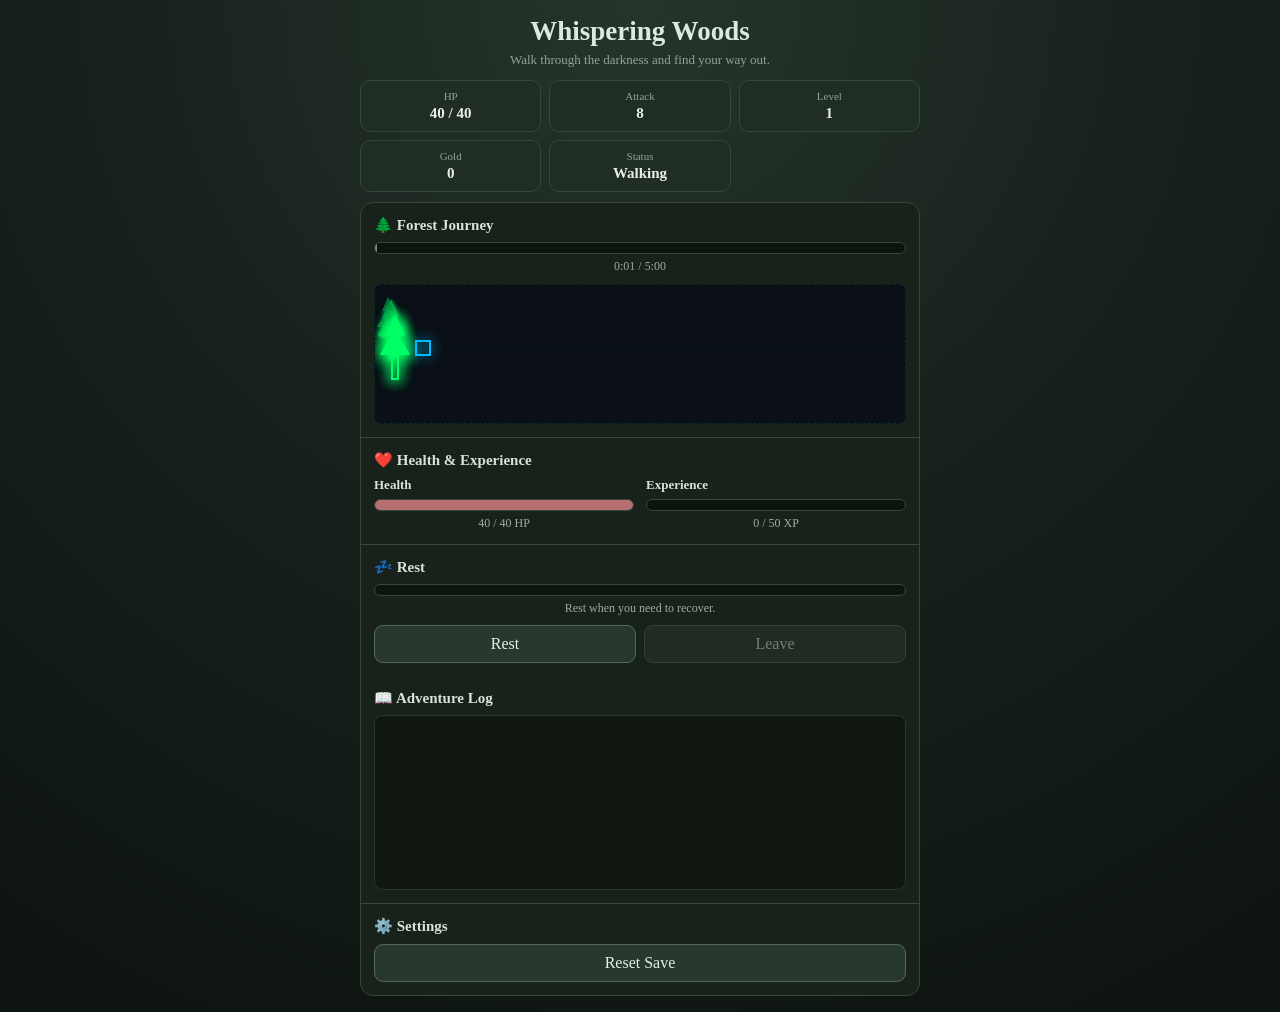
==== index.html @ 05407061 "Add files via upload" ====
<!DOCTYPE html>
<html lang="en">

<head>
<meta charset="UTF-8">
<meta name="viewport" content="width=device-width, initial-scale=1.0">
<title>Whispering Woods</title>
<link rel="stylesheet" href="style.css">
</head>

<body>

<div class="game">

<header>
<h1>Whispering Woods</h1>
<p class="subtitle">Walk through the darkness and find your way out.</p>
</header>

<div class="stats">
<div class="stat"><div class="stat-label">HP</div><div class="stat-value" id="hpText">40 / 40</div></div>
<div class="stat"><div class="stat-label">Attack</div><div class="stat-value" id="attackText">8</div></div>
<div class="stat"><div class="stat-label">Level</div><div class="stat-value" id="levelText">1</div></div>
<div class="stat"><div class="stat-label">Gold</div><div class="stat-value" id="goldText">0</div></div>
<div class="stat"><div class="stat-label">Status</div><div class="stat-value" id="statusText">Walking</div></div>
</div>

<div class="game-box">

<div id="forestScreen">

<div class="section">
<div class="section-title">🌲 Forest Journey</div>
<div class="bar"><div class="bar-fill" id="forestBar"></div></div>
<div class="bar-text" id="forestText">0:00 / 5:00</div>

<iframe src="animation1.html" class="forest-animation"></iframe>
</div>

<div class="section">
<div class="section-title">❤️ Health & Experience</div>
<div class="health-xp">
<div>
<div class="small-title">Health</div>
<div class="bar"><div class="bar-fill" id="hpBar"></div></div>
<div class="bar-text" id="hpBarText">40 / 40 HP</div>
</div>
<div>
<div class="small-title">Experience</div>
<div class="bar"><div class="bar-fill" id="xpBar"></div></div>
<div class="bar-text" id="xpBarText">0 / 50 XP</div>
</div>
</div>
</div>

<div class="section">
<div class="section-title">💤 Rest</div>
<div class="bar"><div class="bar-fill" id="restBar"></div></div>
<div class="bar-text" id="restText">Rest when you need to recover.</div>
<div class="buttons">
<button id="restButton">Rest</button>
<button id="leaveButton" disabled>Leave</button>
</div>
</div>

</div>

<div id="villageScreen" class="hidden">

<div class="section village-intro">
<div class="section-title">🏚️ The Forgotten Village</div>
<p class="village-description">
The village has been abandoned for years. Gather what you can and slowly bring it back to life.
</p>
</div>

<div class="section">
<div class="section-title">🧺 Resources</div>

<div class="resource-grid">
<div class="resource-card">
<div class="resource-icon">🪵</div>
<div class="resource-name">Wood</div>
<div class="resource-value" id="woodText">0</div>
<button data-gather="wood">Gather</button>
</div>

<div class="resource-card">
<div class="resource-icon">🪨</div>
<div class="resource-name">Stone</div>
<div class="resource-value" id="stoneText">0</div>
<button data-gather="stone">Gather</button>
</div>

<div class="resource-card">
<div class="resource-icon">🥕</div>
<div class="resource-name">Food</div>
<div class="resource-value" id="foodText">0</div>
<button data-gather="food">Gather</button>
</div>
</div>
</div>

<div class="section">
<div class="section-title">🔨 Rebuild the Village</div>

<div class="building-list">

<div class="building-card" id="campfireBuilding">
<div>
<div class="building-name">🔥 Campfire</div>
<div class="building-description">A warm place to gather.</div>
<div class="building-cost">10 wood · 5 stone</div>
</div>
<button id="campfireBuildButton" data-build="campfire">Build</button>
</div>

<div class="building-card" id="shelterBuilding">
<div>
<div class="building-name">🏠 Shelter</div>
<div class="building-description">A safe roof over the village.</div>
<div class="building-cost">20 wood · 10 stone</div>
</div>
<button id="shelterBuildButton" data-build="shelter">Build</button>
</div>

<div class="building-card" id="workshopBuilding">
<div>
<div class="building-name">🛠️ Workshop</div>
<div class="building-description">A place for future village projects.</div>
<div class="building-cost">35 wood · 25 stone</div>
</div>
<button id="workshopBuildButton" data-build="workshop">Build</button>
</div>

</div>
</div>

</div>

<div class="section">
<div class="section-title">📖 Adventure Log</div>
<div class="log" id="log"></div>
</div>

<div class="section">
<div class="section-title">⚙️ Settings</div>
<div class="buttons">
<button id="resetButton">Reset Save</button>
</div>
</div>

</div>
</div>

<div id="arrivalScene" class="arrival-scene hidden">
<div class="arrival-box">
<div class="arrival-label">THE FOREST ENDS</div>
<div class="arrival-text" id="arrivalText">
You finally find your way out of the Whispering Woods...
</div>
<button id="arrivalContinue" data-step="1">Continue</button>
</div>
</div>

</div>

<script src="player.js"></script>
<script src="battle.js"></script>
<script src="paths.js"></script>
<script src="village.js"></script>
<script src="save.js"></script>
<script src="game.js"></script>

<script>
if ("serviceWorker" in navigator) {
    window.addEventListener("load", () => {
        navigator.serviceWorker.register("./sw.js").catch(error => {
            console.log("Offline support could not be registered.", error);
        });
    });
}
</script>

</body>
</html>
---- style.css ----
* {
    box-sizing: border-box;
}


body {

    margin: 0;

    min-height: 100vh;

    padding: 16px;

    background:
    radial-gradient(
        circle at top,
        #26352c 0%,
        #18231d 40%,
        #0d130f 100%
    );

    color: #e8eee9;

    font-family:
    Georgia,
    "Times New Roman",
    serif;

}



.game {

    width: min(560px, 100%);

    margin: 0 auto;

}



header {

    text-align: center;

    margin-bottom: 12px;

}



h1 {

    margin: 0;

    color: #dce9df;

    font-size: 27px;

}



.subtitle {

    margin: 5px 0 0;

    color: #8fa594;

    font-size: 13px;

}





/* PLAYER STATS */

.stats {

    display: grid;

    grid-template-columns:
    repeat(3, 1fr);

    gap: 8px;

    margin-bottom: 10px;

}



.stat {

    padding: 9px;

    text-align: center;

    background: #202d24;

    border:
    1px solid #35463a;

    border-radius: 10px;

}



.stat-label {

    color: #8fa594;

    font-size: 11px;

    margin-bottom: 3px;

}



.stat-value {

    font-size: 15px;

    font-weight: bold;

}





/* MAIN BOX */

.game-box {

    overflow: hidden;

    background: #18221b;

    border:
    1px solid #35463a;

    border-radius: 13px;

}



.section {

    padding: 13px;

    border-bottom:
    1px solid #35463a;

}



.section:last-child {

    border-bottom: 0;

}



.section-title {

    margin-bottom: 8px;

    color: #d5e4d8;

    font-size: 15px;

    font-weight: bold;

}



.small-title {

    margin-bottom: 6px;

    color: #d5e4d8;

    font-size: 13px;

    font-weight: bold;

}





/* BARS */

.bar {

    width: 100%;

    height: 12px;

    overflow: hidden;

    background: #0d130f;

    border:
    1px solid #35463a;

    border-radius: 999px;

}



.bar-fill {

    height: 100%;

    width: 0;

    transition:
    width .2s linear;

}



#forestBar {

    background: #75947c;

}



#hpBar {

    background: #b56f72;

}



#xpBar {

    background: #b49a63;

}



#restBar {

    background: #829f87;

}



.bar-text {

    margin-top: 5px;

    color: #9cad9f;

    font-size: 12px;

    text-align: center;

}





/* FOREST ANIMATION */

.forest-animation {

    display: block;

    width: 100%;

    height: 140px;

    margin-top: 10px;

    border: 0;

    border-radius: 9px;

    overflow: hidden;

}





/* HEALTH + XP */

.health-xp {

    display: grid;

    grid-template-columns:
    1fr 1fr;

    gap: 12px;

}





/* BUTTONS */

.buttons {

    display: flex;

    gap: 8px;

    margin-top: 9px;

}



button {

    flex: 1;

    padding:
    9px 10px;

    color: #e5eee7;

    background: #29382d;

    border:
    1px solid #526856;

    border-radius: 9px;

    font: inherit;

    cursor: pointer;

}



button:hover:not(:disabled) {

    background: #35483a;

}



button:disabled {

    opacity: .45;

    cursor: not-allowed;

}





/* LOG */

.log {

    height: 175px;

    overflow-y: auto;

    padding: 8px;

    background: #101710;

    border:
    1px solid #29372d;

    border-radius: 9px;

}



.log-entry {

    padding: 5px 3px;

    color: #aebcaf;

    font-size: 12px;

    border-bottom:
    1px solid rgba(
        255,
        255,
        255,
        .04
    );

}





/* VICTORY */

.victory {

    display: none;

    padding: 12px;

    color: #d8eadb;

    text-align: center;

    background: #26392b;

    border:
    1px solid #4e6b53;

    border-radius: 9px;

}





/* MOBILE */

@media(max-width:500px) {


    body {

        padding: 8px;

    }


    .stats {

        gap: 4px;

    }


    .stat {

        padding: 7px 3px;

    }


    .health-xp {

        grid-template-columns:
        1fr;

        gap: 10px;

    }


    button {

        padding: 8px 6px;

        font-size: 13px;

    }


}


/* VILLAGE HUB */

.hidden {
    display: none !important;
}

.village-intro {
    background:
        linear-gradient(
            135deg,
            #202d24,
            #172019
        );
}

.village-description {
    margin: 0;
    color: #9cad9f;
    font-size: 13px;
    line-height: 1.5;
}

.resource-grid {
    display: grid;
    grid-template-columns: repeat(3, 1fr);
    gap: 8px;
}

.resource-card {
    padding: 10px 7px;
    text-align: center;
    background: #202d24;
    border: 1px solid #35463a;
    border-radius: 10px;
}

.resource-icon {
    font-size: 20px;
}

.resource-name {
    margin-top: 3px;
    color: #aebcaf;
    font-size: 12px;
}

.resource-value {
    margin: 4px 0 7px;
    color: #dce9df;
    font-size: 18px;
    font-weight: bold;
}

.resource-card button {
    width: 100%;
    padding: 6px;
    font-size: 12px;
}

.building-list {
    display: flex;
    flex-direction: column;
    gap: 7px;
}

.building-card {
    display: flex;
    align-items: center;
    justify-content: space-between;
    gap: 10px;
    padding: 10px;
    background: #202d24;
    border: 1px solid #35463a;
    border-radius: 10px;
}

.building-card.built {
    background: #26392b;
    border-color: #4e6b53;
}

.building-name {
    color: #dce9df;
    font-size: 13px;
    font-weight: bold;
}

.building-description {
    margin-top: 2px;
    color: #8fa594;
    font-size: 11px;
}

.building-cost {
    margin-top: 4px;
    color: #9cad9f;
    font-size: 10px;
}

.building-card button {
    flex: 0 0 75px;
    padding: 7px;
    font-size: 12px;
}


/* ARRIVAL WORD CUTSCENE */

.arrival-scene {
    position: fixed;
    inset: 0;
    z-index: 1000;
    display: flex;
    align-items: center;
    justify-content: center;
    padding: 20px;
    background:
        radial-gradient(
            circle at center,
            rgba(38, 53, 44, .97),
            rgba(7, 11, 8, .99)
        );
}

.arrival-box {
    width: min(500px, 100%);
    padding: 28px 22px;
    text-align: center;
    background: #18221b;
    border: 1px solid #526856;
    border-radius: 13px;
    box-shadow: 0 20px 70px rgba(0, 0, 0, .55);
}

.arrival-label {
    margin-bottom: 22px;
    color: #8fa594;
    font-size: 10px;
    letter-spacing: 3px;
}

.arrival-text {
    min-height: 75px;
    display: flex;
    align-items: center;
    justify-content: center;
    color: #dce9df;
    font-size: 18px;
    line-height: 1.6;
}

.arrival-box button {
    margin-top: 22px;
    max-width: 180px;
}


@media(max-width:500px) {

    .resource-grid {
        gap: 5px;
    }

    .resource-card {
        padding: 8px 4px;
    }

    .resource-card button {
        font-size: 11px;
    }

    .building-card {
        padding: 8px;
    }

    .arrival-box {
        padding: 24px 16px;
    }

    .arrival-text {
        font-size: 16px;
    }
}
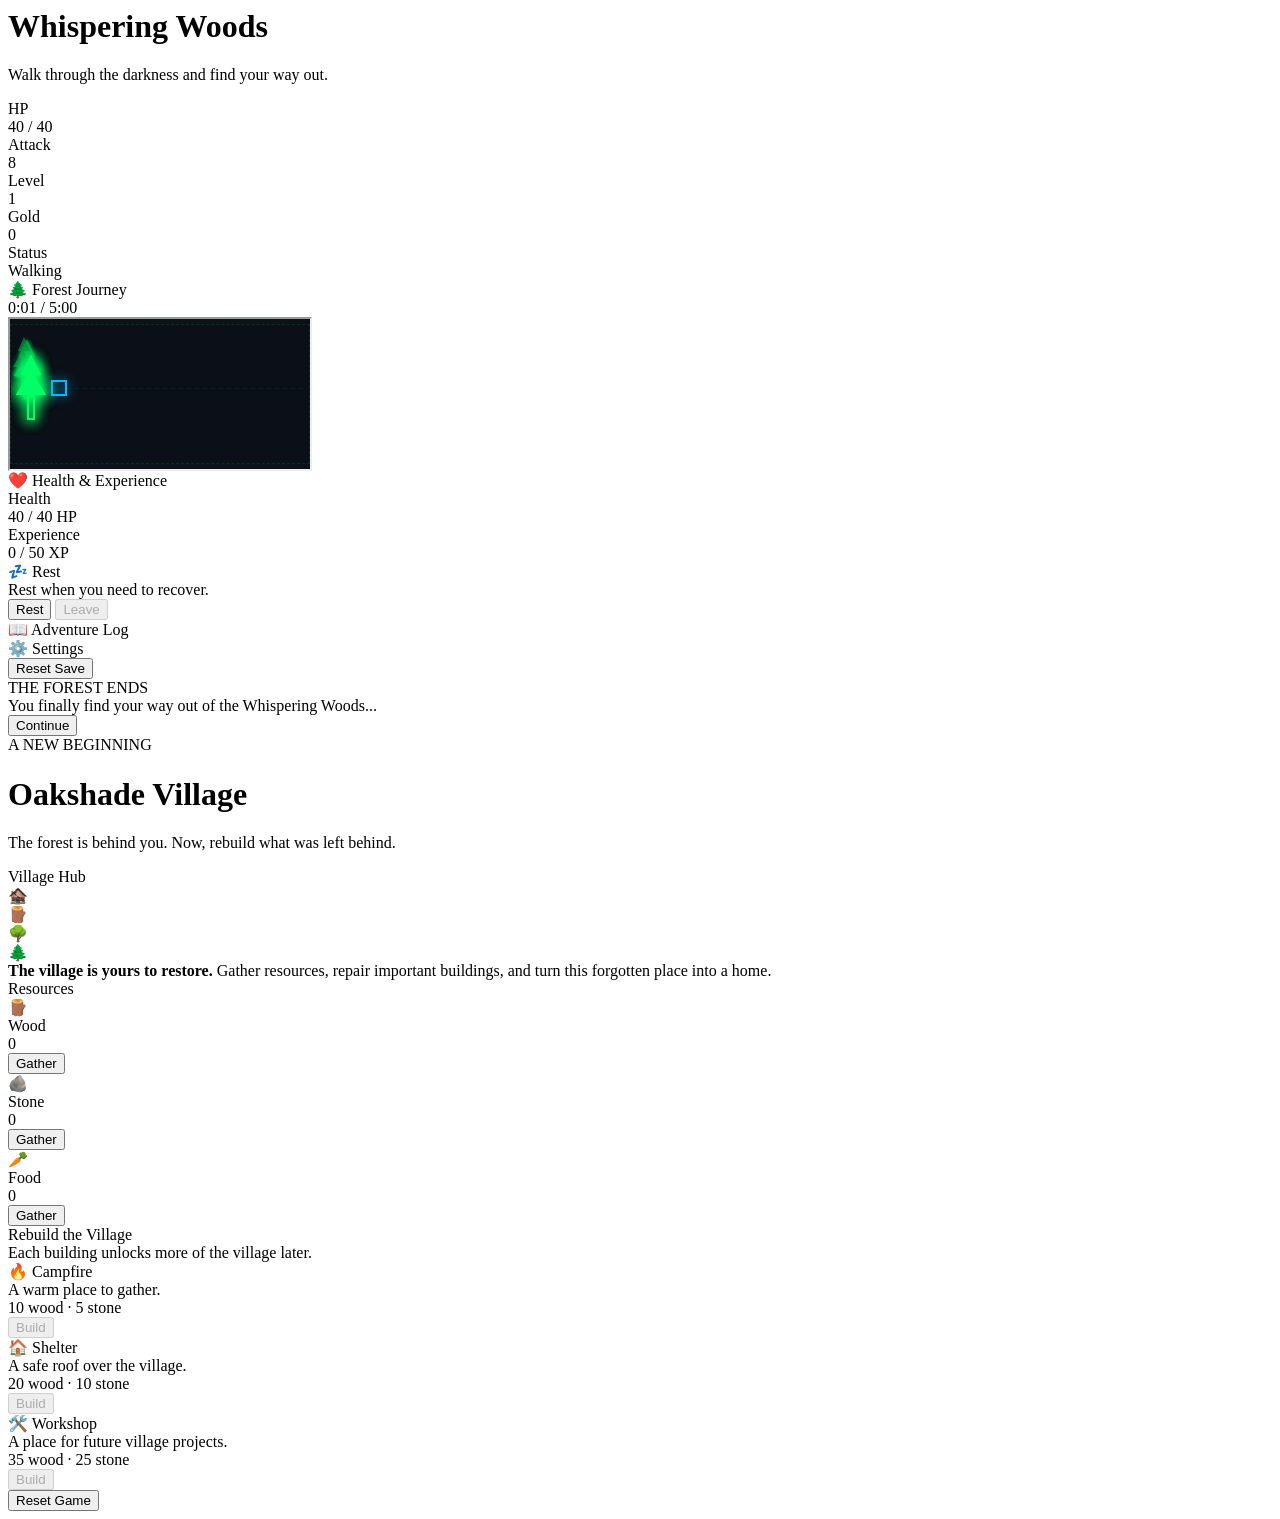
==== commit 172476a7: "Add files via upload" ====
--- a/index.html
+++ b/index.html
@@ -1,14 +1,6 @@
-<!DOCTYPE html>
-<html lang="en">
+<body>
 
-<head>
-<meta charset="UTF-8">
-<meta name="viewport" content="width=device-width, initial-scale=1.0">
-<title>Whispering Woods</title>
-<link rel="stylesheet" href="style.css">
-</head>
-
-<body>
+<div id="forestGame" class="game-screen">
 
 <div class="game">
 
@@ -65,79 +57,6 @@
 
 </div>
 
-<div id="villageScreen" class="hidden">
-
-<div class="section village-intro">
-<div class="section-title">🏚️ The Forgotten Village</div>
-<p class="village-description">
-The village has been abandoned for years. Gather what you can and slowly bring it back to life.
-</p>
-</div>
-
-<div class="section">
-<div class="section-title">🧺 Resources</div>
-
-<div class="resource-grid">
-<div class="resource-card">
-<div class="resource-icon">🪵</div>
-<div class="resource-name">Wood</div>
-<div class="resource-value" id="woodText">0</div>
-<button data-gather="wood">Gather</button>
-</div>
-
-<div class="resource-card">
-<div class="resource-icon">🪨</div>
-<div class="resource-name">Stone</div>
-<div class="resource-value" id="stoneText">0</div>
-<button data-gather="stone">Gather</button>
-</div>
-
-<div class="resource-card">
-<div class="resource-icon">🥕</div>
-<div class="resource-name">Food</div>
-<div class="resource-value" id="foodText">0</div>
-<button data-gather="food">Gather</button>
-</div>
-</div>
-</div>
-
-<div class="section">
-<div class="section-title">🔨 Rebuild the Village</div>
-
-<div class="building-list">
-
-<div class="building-card" id="campfireBuilding">
-<div>
-<div class="building-name">🔥 Campfire</div>
-<div class="building-description">A warm place to gather.</div>
-<div class="building-cost">10 wood · 5 stone</div>
-</div>
-<button id="campfireBuildButton" data-build="campfire">Build</button>
-</div>
-
-<div class="building-card" id="shelterBuilding">
-<div>
-<div class="building-name">🏠 Shelter</div>
-<div class="building-description">A safe roof over the village.</div>
-<div class="building-cost">20 wood · 10 stone</div>
-</div>
-<button id="shelterBuildButton" data-build="shelter">Build</button>
-</div>
-
-<div class="building-card" id="workshopBuilding">
-<div>
-<div class="building-name">🛠️ Workshop</div>
-<div class="building-description">A place for future village projects.</div>
-<div class="building-cost">35 wood · 25 stone</div>
-</div>
-<button id="workshopBuildButton" data-build="workshop">Build</button>
-</div>
-
-</div>
-</div>
-
-</div>
-
 <div class="section">
 <div class="section-title">📖 Adventure Log</div>
 <div class="log" id="log"></div>
@@ -153,16 +72,73 @@
 </div>
 </div>
 
+</div>
+
 <div id="arrivalScene" class="arrival-scene hidden">
 <div class="arrival-box">
 <div class="arrival-label">THE FOREST ENDS</div>
-<div class="arrival-text" id="arrivalText">
-You finally find your way out of the Whispering Woods...
-</div>
+<div class="arrival-text" id="arrivalText">You finally find your way out of the Whispering Woods...</div>
 <button id="arrivalContinue" data-step="1">Continue</button>
 </div>
 </div>
 
+<div id="villageScreen" class="village-screen hidden">
+
+<div class="village-header">
+<div>
+<div class="village-kicker">A NEW BEGINNING</div>
+<h1>Oakshade Village</h1>
+<p>The forest is behind you. Now, rebuild what was left behind.</p>
+</div>
+<div class="village-status">Village Hub</div>
+</div>
+
+<div class="village-content">
+
+<div class="village-overview">
+<div class="village-art">
+<div class="village-sky"></div>
+<div class="village-hill hill-one"></div>
+<div class="village-hill hill-two"></div>
+<div class="ruined-house house-one">🏚️</div>
+<div class="ruined-house house-two">🪵</div>
+<div class="village-tree tree-one">🌳</div>
+<div class="village-tree tree-two">🌲</div>
+<div class="village-ground"></div>
+</div>
+<div class="village-message">
+<strong>The village is yours to restore.</strong>
+<span>Gather resources, repair important buildings, and turn this forgotten place into a home.</span>
+</div>
+</div>
+
+<div class="village-panel">
+<div class="village-panel-title">Resources</div>
+<div class="resource-grid">
+<div class="resource-card"><div class="resource-icon">🪵</div><div><div class="resource-name">Wood</div><div class="resource-value" id="woodText">0</div></div><button data-gather="wood">Gather</button></div>
+<div class="resource-card"><div class="resource-icon">🪨</div><div><div class="resource-name">Stone</div><div class="resource-value" id="stoneText">0</div></div><button data-gather="stone">Gather</button></div>
+<div class="resource-card"><div class="resource-icon">🥕</div><div><div class="resource-name">Food</div><div class="resource-value" id="foodText">0</div></div><button data-gather="food">Gather</button></div>
+</div>
+</div>
+
+<div class="village-panel">
+<div class="village-panel-heading">
+<div class="village-panel-title">Rebuild the Village</div>
+<div class="village-hint">Each building unlocks more of the village later.</div>
+</div>
+<div class="building-list">
+<div class="building-card" id="campfireBuilding"><div><div class="building-name">🔥 Campfire</div><div class="building-description">A warm place to gather.</div><div class="building-cost">10 wood · 5 stone</div></div><button id="campfireBuildButton" data-build="campfire">Build</button></div>
+<div class="building-card" id="shelterBuilding"><div><div class="building-name">🏠 Shelter</div><div class="building-description">A safe roof over the village.</div><div class="building-cost">20 wood · 10 stone</div></div><button id="shelterBuildButton" data-build="shelter">Build</button></div>
+<div class="building-card" id="workshopBuilding"><div><div class="building-name">🛠️ Workshop</div><div class="building-description">A place for future village projects.</div><div class="building-cost">35 wood · 25 stone</div></div><button id="workshopBuildButton" data-build="workshop">Build</button></div>
+</div>
+</div>
+
+<div class="village-footer">
+<div id="villageLog" class="village-log"></div>
+<button id="villageResetButton" class="danger-button">Reset Game</button>
+</div>
+
+</div>
 </div>
 
 <script src="player.js"></script>
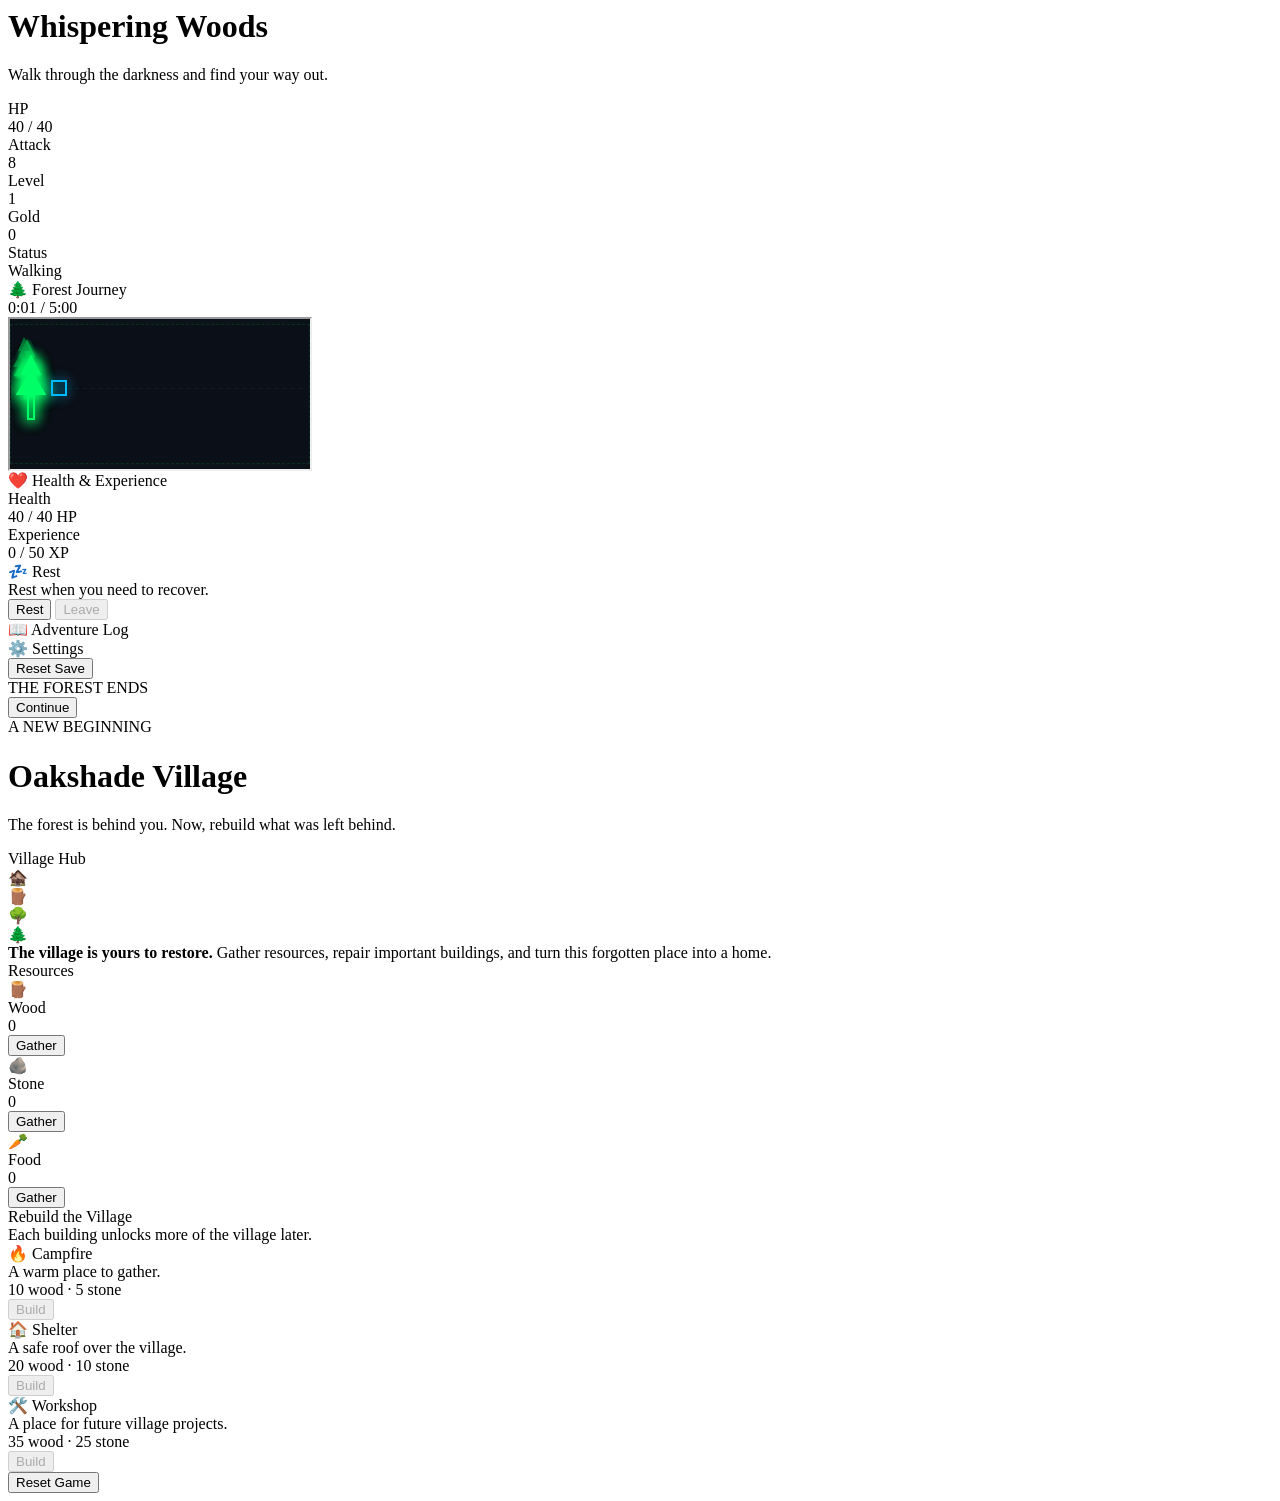
==== commit dba8f966: "Only show forest completion text after path ends" ====
--- a/index.html
+++ b/index.html
@@ -77,7 +77,7 @@
 <div id="arrivalScene" class="arrival-scene hidden">
 <div class="arrival-box">
 <div class="arrival-label">THE FOREST ENDS</div>
-<div class="arrival-text" id="arrivalText">You finally find your way out of the Whispering Woods...</div>
+<div class="arrival-text" id="arrivalText"></div>
 <button id="arrivalContinue" data-step="1">Continue</button>
 </div>
 </div>
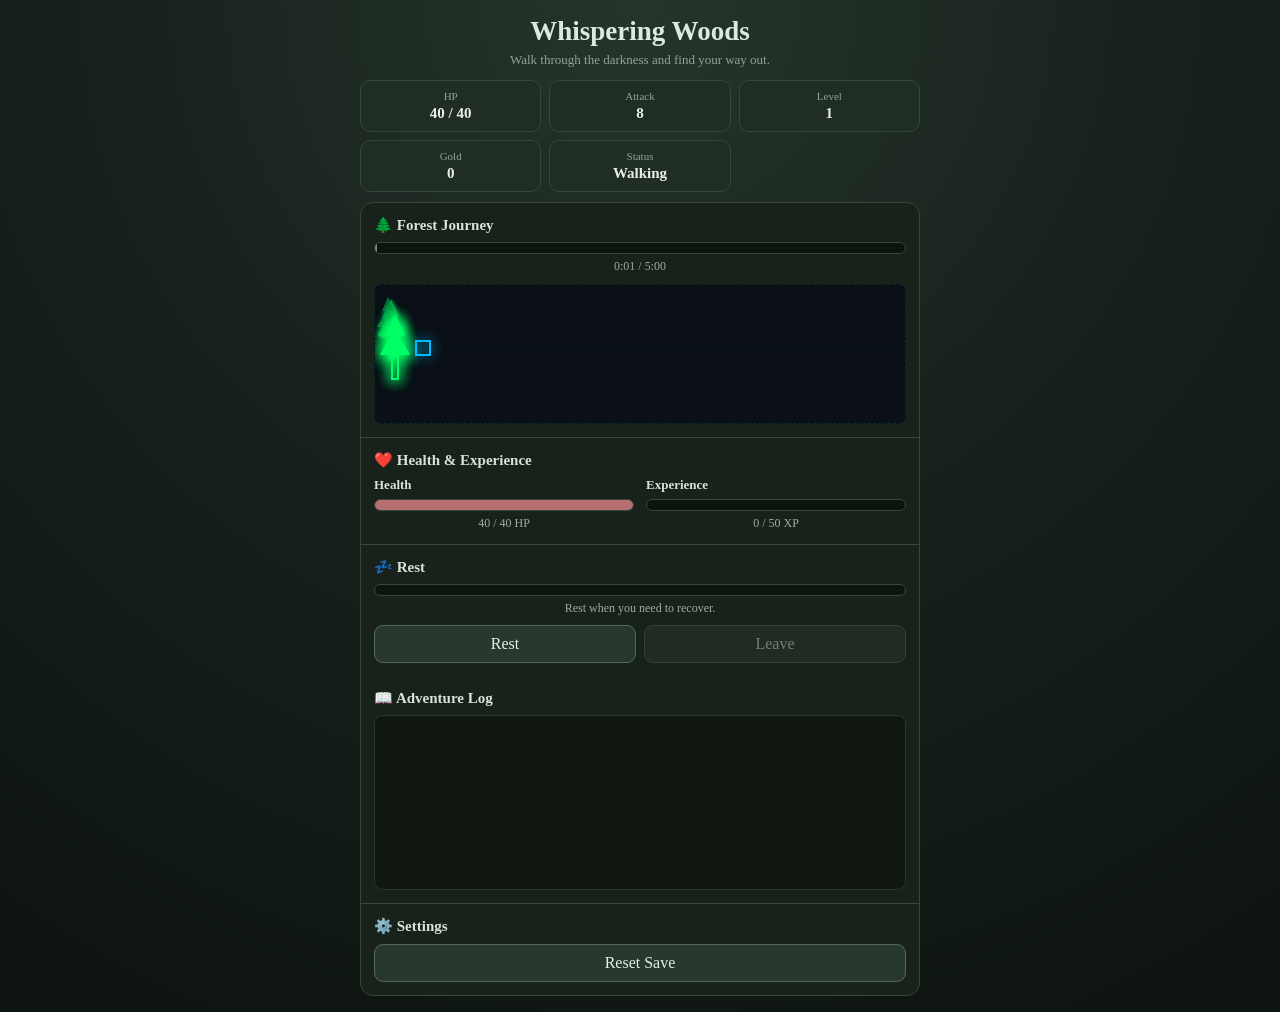
==== commit f482df2d: "Restore HTML head and stylesheet loading" ====
--- a/index.html
+++ b/index.html
@@ -1,3 +1,11 @@
+<!DOCTYPE html>
+<html lang="en">
+<head>
+<meta charset="UTF-8">
+<meta name="viewport" content="width=device-width, initial-scale=1.0">
+<title>Whispering Woods</title>
+<link rel="stylesheet" href="./style.css?v=3">
+</head>
 <body>
 
 <div id="forestGame" class="game-screen">
@@ -151,7 +159,7 @@
 <script>
 if ("serviceWorker" in navigator) {
     window.addEventListener("load", () => {
-        navigator.serviceWorker.register("./sw.js").catch(error => {
+        navigator.serviceWorker.register("./sw.js", { updateViaCache: "none" }).catch(error => {
             console.log("Offline support could not be registered.", error);
         });
     });
--- a/style.css
+++ b/style.css
@@ -0,0 +1,1110 @@
+* {
+    box-sizing: border-box;
+}
+
+
+body {
+
+    margin: 0;
+
+    min-height: 100vh;
+
+    padding: 16px;
+
+    background:
+    radial-gradient(
+        circle at top,
+        #26352c 0%,
+        #18231d 40%,
+        #0d130f 100%
+    );
+
+    color: #e8eee9;
+
+    font-family:
+    Georgia,
+    "Times New Roman",
+    serif;
+
+}
+
+
+
+.game {
+
+    width: min(560px, 100%);
+
+    margin: 0 auto;
+
+}
+
+
+
+header {
+
+    text-align: center;
+
+    margin-bottom: 12px;
+
+}
+
+
+
+h1 {
+
+    margin: 0;
+
+    color: #dce9df;
+
+    font-size: 27px;
+
+}
+
+
+
+.subtitle {
+
+    margin: 5px 0 0;
+
+    color: #8fa594;
+
+    font-size: 13px;
+
+}
+
+
+
+
+
+/* PLAYER STATS */
+
+.stats {
+
+    display: grid;
+
+    grid-template-columns:
+    repeat(3, 1fr);
+
+    gap: 8px;
+
+    margin-bottom: 10px;
+
+}
+
+
+
+.stat {
+
+    padding: 9px;
+
+    text-align: center;
+
+    background: #202d24;
+
+    border:
+    1px solid #35463a;
+
+    border-radius: 10px;
+
+}
+
+
+
+.stat-label {
+
+    color: #8fa594;
+
+    font-size: 11px;
+
+    margin-bottom: 3px;
+
+}
+
+
+
+.stat-value {
+
+    font-size: 15px;
+
+    font-weight: bold;
+
+}
+
+
+
+
+
+/* MAIN BOX */
+
+.game-box {
+
+    overflow: hidden;
+
+    background: #18221b;
+
+    border:
+    1px solid #35463a;
+
+    border-radius: 13px;
+
+}
+
+
+
+.section {
+
+    padding: 13px;
+
+    border-bottom:
+    1px solid #35463a;
+
+}
+
+
+
+.section:last-child {
+
+    border-bottom: 0;
+
+}
+
+
+
+.section-title {
+
+    margin-bottom: 8px;
+
+    color: #d5e4d8;
+
+    font-size: 15px;
+
+    font-weight: bold;
+
+}
+
+
+
+.small-title {
+
+    margin-bottom: 6px;
+
+    color: #d5e4d8;
+
+    font-size: 13px;
+
+    font-weight: bold;
+
+}
+
+
+
+
+
+/* BARS */
+
+.bar {
+
+    width: 100%;
+
+    height: 12px;
+
+    overflow: hidden;
+
+    background: #0d130f;
+
+    border:
+    1px solid #35463a;
+
+    border-radius: 999px;
+
+}
+
+
+
+.bar-fill {
+
+    height: 100%;
+
+    width: 0;
+
+    transition:
+    width .2s linear;
+
+}
+
+
+
+#forestBar {
+
+    background: #75947c;
+
+}
+
+
+
+#hpBar {
+
+    background: #b56f72;
+
+}
+
+
+
+#xpBar {
+
+    background: #b49a63;
+
+}
+
+
+
+#restBar {
+
+    background: #829f87;
+
+}
+
+
+
+.bar-text {
+
+    margin-top: 5px;
+
+    color: #9cad9f;
+
+    font-size: 12px;
+
+    text-align: center;
+
+}
+
+
+
+
+
+/* FOREST ANIMATION */
+
+.forest-animation {
+
+    display: block;
+
+    width: 100%;
+
+    height: 140px;
+
+    margin-top: 10px;
+
+    border: 0;
+
+    border-radius: 9px;
+
+    overflow: hidden;
+
+}
+
+
+
+
+
+/* HEALTH + XP */
+
+.health-xp {
+
+    display: grid;
+
+    grid-template-columns:
+    1fr 1fr;
+
+    gap: 12px;
+
+}
+
+
+
+
+
+/* BUTTONS */
+
+.buttons {
+
+    display: flex;
+
+    gap: 8px;
+
+    margin-top: 9px;
+
+}
+
+
+
+button {
+
+    flex: 1;
+
+    padding:
+    9px 10px;
+
+    color: #e5eee7;
+
+    background: #29382d;
+
+    border:
+    1px solid #526856;
+
+    border-radius: 9px;
+
+    font: inherit;
+
+    cursor: pointer;
+
+}
+
+
+
+button:hover:not(:disabled) {
+
+    background: #35483a;
+
+}
+
+
+
+button:disabled {
+
+    opacity: .45;
+
+    cursor: not-allowed;
+
+}
+
+
+
+
+
+/* LOG */
+
+.log {
+
+    height: 175px;
+
+    overflow-y: auto;
+
+    padding: 8px;
+
+    background: #101710;
+
+    border:
+    1px solid #29372d;
+
+    border-radius: 9px;
+
+}
+
+
+
+.log-entry {
+
+    padding: 5px 3px;
+
+    color: #aebcaf;
+
+    font-size: 12px;
+
+    border-bottom:
+    1px solid rgba(
+        255,
+        255,
+        255,
+        .04
+    );
+
+}
+
+
+
+
+
+/* VICTORY */
+
+.victory {
+
+    display: none;
+
+    padding: 12px;
+
+    color: #d8eadb;
+
+    text-align: center;
+
+    background: #26392b;
+
+    border:
+    1px solid #4e6b53;
+
+    border-radius: 9px;
+
+}
+
+
+
+
+
+/* MOBILE */
+
+@media(max-width:500px) {
+
+
+    body {
+
+        padding: 8px;
+
+    }
+
+
+    .stats {
+
+        gap: 4px;
+
+    }
+
+
+    .stat {
+
+        padding: 7px 3px;
+
+    }
+
+
+    .health-xp {
+
+        grid-template-columns:
+        1fr;
+
+        gap: 10px;
+
+    }
+
+
+    button {
+
+        padding: 8px 6px;
+
+        font-size: 13px;
+
+    }
+
+
+}
+
+
+/* VILLAGE HUB */
+
+.hidden {
+    display: none !important;
+}
+
+.village-intro {
+    background:
+        linear-gradient(
+            135deg,
+            #202d24,
+            #172019
+        );
+}
+
+.village-description {
+    margin: 0;
+    color: #9cad9f;
+    font-size: 13px;
+    line-height: 1.5;
+}
+
+.resource-grid {
+    display: grid;
+    grid-template-columns: repeat(3, 1fr);
+    gap: 8px;
+}
+
+.resource-card {
+    padding: 10px 7px;
+    text-align: center;
+    background: #202d24;
+    border: 1px solid #35463a;
+    border-radius: 10px;
+}
+
+.resource-icon {
+    font-size: 20px;
+}
+
+.resource-name {
+    margin-top: 3px;
+    color: #aebcaf;
+    font-size: 12px;
+}
+
+.resource-value {
+    margin: 4px 0 7px;
+    color: #dce9df;
+    font-size: 18px;
+    font-weight: bold;
+}
+
+.resource-card button {
+    width: 100%;
+    padding: 6px;
+    font-size: 12px;
+}
+
+.building-list {
+    display: flex;
+    flex-direction: column;
+    gap: 7px;
+}
+
+.building-card {
+    display: flex;
+    align-items: center;
+    justify-content: space-between;
+    gap: 10px;
+    padding: 10px;
+    background: #202d24;
+    border: 1px solid #35463a;
+    border-radius: 10px;
+}
+
+.building-card.built {
+    background: #26392b;
+    border-color: #4e6b53;
+}
+
+.building-name {
+    color: #dce9df;
+    font-size: 13px;
+    font-weight: bold;
+}
+
+.building-description {
+    margin-top: 2px;
+    color: #8fa594;
+    font-size: 11px;
+}
+
+.building-cost {
+    margin-top: 4px;
+    color: #9cad9f;
+    font-size: 10px;
+}
+
+.building-card button {
+    flex: 0 0 75px;
+    padding: 7px;
+    font-size: 12px;
+}
+
+
+/* ARRIVAL WORD CUTSCENE */
+
+.arrival-scene {
+    position: fixed;
+    inset: 0;
+    z-index: 1000;
+    display: flex;
+    align-items: center;
+    justify-content: center;
+    padding: 20px;
+    background: #000000;
+}
+
+.arrival-box {
+    width: min(520px, 100%);
+    padding: 40px 30px;
+    text-align: center;
+    display: flex;
+    flex-direction: column;
+    align-items: center;
+    justify-content: center;
+    background: transparent;
+    border: none;
+    box-shadow: none;
+}
+
+.arrival-label {
+    margin-bottom: 22px;
+    color: #8fa594;
+    font-size: 10px;
+    letter-spacing: 3px;
+}
+
+.arrival-text {
+    min-height: 120px;
+    display: flex;
+    align-items: center;
+    justify-content: center;
+    color: #dce9df;
+    font-size: clamp(22px, 3vw, 34px);
+    line-height: 1.5;
+    text-align: center;
+    max-width: 560px;
+}
+
+.arrival-box button {
+    margin-top: 28px;
+    min-width: 180px;
+    padding: 12px 20px;
+    color: #e5eee7;
+    background: #29382d;
+    border: 1px solid #526856;
+    border-radius: 9px;
+    font: inherit;
+    cursor: pointer;
+    font-size: 15px;
+}
+
+.arrival-box button:hover {
+    background: #35483a;
+}
+
+
+@media(max-width:500px) {
+
+    .resource-grid {
+        gap: 5px;
+    }
+
+    .resource-card {
+        padding: 8px 4px;
+    }
+
+    .resource-card button {
+        font-size: 11px;
+    }
+
+    .building-card {
+        padding: 8px;
+    }
+
+    .arrival-box {
+        padding: 30px 20px;
+    }
+
+    .arrival-text {
+        font-size: 18px;
+    }
+}
+
+/* ==========================================================
+   SCREEN SWITCHING
+   ========================================================== */
+.hidden {
+    display: none !important;
+}
+
+.game-screen {
+    min-height: 100vh;
+}
+
+/* ==========================================================
+   VILLAGE HUB
+   The village is intentionally a completely different screen.
+   ========================================================== */
+.village-screen {
+    min-height: 100vh;
+    padding: 28px;
+    background:
+        radial-gradient(circle at 50% 0%, #384936 0%, #202b20 35%, #101610 100%);
+    color: #e9eee4;
+}
+
+.village-header,
+.village-content {
+    width: min(1100px, 100%);
+    margin: 0 auto;
+}
+
+.village-header {
+    display: flex;
+    align-items: flex-end;
+    justify-content: space-between;
+    gap: 20px;
+    padding: 10px 0 24px;
+    border-bottom: 1px solid #465543;
+}
+
+.village-kicker {
+    color: #a9bc91;
+    font-size: 11px;
+    letter-spacing: 3px;
+    font-weight: bold;
+}
+
+.village-header h1 {
+    margin: 5px 0;
+    font-size: clamp(32px, 6vw, 52px);
+    color: #edf2e9;
+}
+
+.village-header p {
+    margin: 0;
+    color: #aab7a5;
+    font-size: 15px;
+}
+
+.village-status {
+    padding: 9px 13px;
+    border: 1px solid #596951;
+    border-radius: 999px;
+    background: #273225;
+    color: #cbd8bf;
+    white-space: nowrap;
+    font-size: 12px;
+}
+
+.village-content {
+    display: grid;
+    grid-template-columns: minmax(0, 1.1fr) minmax(320px, .9fr);
+    gap: 18px;
+    padding-top: 20px;
+}
+
+.village-overview {
+    grid-row: span 3;
+    min-height: 600px;
+    display: flex;
+    flex-direction: column;
+    overflow: hidden;
+    border: 1px solid #4b5b47;
+    border-radius: 18px;
+    background: #1b251b;
+    box-shadow: 0 18px 50px rgba(0,0,0,.25);
+}
+
+.village-art {
+    position: relative;
+    flex: 1;
+    min-height: 430px;
+    overflow: hidden;
+    background: linear-gradient(#809a82 0%, #b3c59b 52%, #74845b 53%, #526043 100%);
+}
+
+.village-sky {
+    position: absolute;
+    inset: 0;
+    background: radial-gradient(circle at 70% 22%, rgba(255,248,202,.55), transparent 18%);
+}
+
+.village-hill {
+    position: absolute;
+    width: 80%;
+    height: 45%;
+    bottom: 20%;
+    border-radius: 50% 50% 0 0;
+    background: #667753;
+}
+
+.hill-one { left: -20%; }
+.hill-two { right: -25%; bottom: 13%; background: #5b694b; }
+
+.village-ground {
+    position: absolute;
+    left: -10%;
+    right: -10%;
+    bottom: -20%;
+    height: 45%;
+    border-radius: 50% 50% 0 0;
+    background: #536143;
+}
+
+.ruined-house,
+.village-tree {
+    position: absolute;
+    z-index: 2;
+    filter: drop-shadow(0 7px 4px rgba(0,0,0,.2));
+}
+
+.ruined-house { font-size: 78px; }
+.house-one { left: 25%; bottom: 25%; }
+.house-two { right: 27%; bottom: 20%; font-size: 55px; }
+.village-tree { font-size: 70px; }
+.tree-one { left: 6%; bottom: 25%; }
+.tree-two { right: 7%; bottom: 27%; }
+
+.village-message {
+    display: flex;
+    flex-direction: column;
+    gap: 6px;
+    padding: 18px 20px;
+}
+
+.village-message strong { font-size: 18px; }
+.village-message span { color: #aab7a5; line-height: 1.5; }
+
+.village-panel {
+    padding: 18px;
+    border: 1px solid #43513f;
+    border-radius: 15px;
+    background: rgba(26,36,27,.94);
+}
+
+.village-panel-title {
+    margin-bottom: 12px;
+    font-size: 18px;
+    font-weight: bold;
+}
+
+.village-panel-heading {
+    display: flex;
+    justify-content: space-between;
+    gap: 15px;
+    align-items: baseline;
+}
+
+.village-hint {
+    color: #879781;
+    font-size: 11px;
+    text-align: right;
+}
+
+.resource-grid {
+    display: grid;
+    gap: 9px;
+}
+
+.resource-card {
+    display: grid;
+    grid-template-columns: 35px 1fr auto;
+    align-items: center;
+    gap: 10px;
+    padding: 10px;
+    border: 1px solid #394837;
+    border-radius: 10px;
+    background: #222d21;
+}
+
+.resource-icon { font-size: 22px; }
+.resource-name { font-size: 13px; color: #aab7a5; }
+.resource-value { font-size: 17px; font-weight: bold; }
+
+.resource-card button,
+.building-card button,
+.village-footer button {
+    border: 1px solid #65785d;
+    border-radius: 8px;
+    padding: 8px 12px;
+    background: #394a35;
+    color: #edf2e9;
+    cursor: pointer;
+    font-weight: bold;
+}
+
+.resource-card button:hover,
+.building-card button:hover:not(:disabled) {
+    background: #4a6044;
+}
+
+.building-list {
+    display: grid;
+    gap: 8px;
+}
+
+.building-card {
+    display: flex;
+    align-items: center;
+    justify-content: space-between;
+    gap: 12px;
+    padding: 11px;
+    border: 1px solid #394837;
+    border-radius: 10px;
+    background: #222d21;
+}
+
+.building-card.built {
+    border-color: #667e58;
+    background: #263526;
+}
+
+.building-name { font-weight: bold; }
+.building-description { margin-top: 3px; color: #929f8d; font-size: 11px; }
+.building-cost { margin-top: 5px; color: #b7c69e; font-size: 10px; }
+
+button:disabled {
+    opacity: .45;
+    cursor: not-allowed;
+}
+
+.village-footer {
+    grid-column: 2;
+    display: flex;
+    align-items: flex-start;
+    gap: 10px;
+}
+
+.village-log {
+    flex: 1;
+    min-height: 50px;
+    max-height: 100px;
+    overflow: auto;
+    padding: 10px 12px;
+    border: 1px solid #394837;
+    border-radius: 10px;
+    background: #121a12;
+    color: #98a893;
+    font-size: 11px;
+    line-height: 1.7;
+}
+
+.danger-button {
+    background: #4a2929 !important;
+    border-color: #714242 !important;
+}
+
+@media (max-width: 760px) {
+    .village-screen { padding: 16px; }
+    .village-header { align-items: flex-start; flex-direction: column; }
+    .village-content { grid-template-columns: 1fr; }
+    .village-overview { grid-row: auto; min-height: 0; }
+    .village-art { min-height: 310px; }
+    .village-footer { grid-column: auto; }
+}
+
+
+/* ==========================================================
+   HIDDEN SCREENS
+   ========================================================== */
+.arrival-scene.hidden,
+.village-screen.hidden,
+.hidden {
+    display: none !important;
+}
+
+/* Finished-forest cutscene: full black screen with text centered. */
+.arrival-scene:not(.hidden) {
+    position: fixed;
+    inset: 0;
+    z-index: 1000;
+    display: flex;
+    align-items: center;
+    justify-content: center;
+    width: 100vw;
+    height: 100vh;
+    padding: 20px;
+    background: #000;
+}
+
+.arrival-box {
+    width: min(620px, 100%);
+    min-height: 240px;
+    padding: 30px;
+    margin: 0;
+    display: flex;
+    flex-direction: column;
+    align-items: center;
+    justify-content: center;
+    text-align: center;
+    background: transparent;
+    border: 0;
+    box-shadow: none;
+}
+
+.arrival-text {
+    width: 100%;
+    min-height: 100px;
+    display: flex;
+    align-items: center;
+    justify-content: center;
+    color: #fff;
+    font-size: clamp(20px, 3vw, 32px);
+    line-height: 1.5;
+    text-align: center;
+}
+
+.arrival-box button {
+    flex: 0 0 auto;
+    width: auto;
+    min-width: 180px;
+    margin-top: 28px;
+    padding: 12px 22px;
+}
+
+
+/* ==========================================================
+   TRUE SEPARATE SCREENS
+   ========================================================== */
+
+/* The forest is the only screen shown while the path is active. */
+#forestGame.hidden {
+    display: none !important;
+}
+
+/* The finished-path story is its own full-screen black scene. */
+#arrivalScene {
+    position: fixed;
+    inset: 0;
+    z-index: 9999;
+    width: 100vw;
+    height: 100vh;
+    background: #000;
+}
+
+/* The village is a completely separate full-screen game screen. */
+#villageScreen {
+    position: fixed;
+    inset: 0;
+    z-index: 10000;
+    width: 100vw;
+    height: 100vh;
+    min-height: 100vh;
+    overflow-y: auto;
+    background:
+        radial-gradient(circle at 50% 0%, #384936 0%, #202b20 35%, #101610 100%);
+}
+
+#arrivalScene.hidden,
+#villageScreen.hidden {
+    display: none !important;
+}
+
+/* Never allow the arrival text to exist until JavaScript opens the scene. */
+#arrivalScene.hidden #arrivalText,
+#arrivalScene.hidden #arrivalContinue {
+    display: none;
+}
+
+
+/* FINAL ARRIVAL SCREEN POSITION FIX */
+#arrivalScene:not(.hidden) {
+    position: fixed !important;
+    inset: 0 !important;
+    width: 100vw !important;
+    height: 100vh !important;
+    display: flex !important;
+    align-items: center !important;
+    justify-content: center !important;
+    padding: 20px !important;
+    margin: 0 !important;
+    background: #000 !important;
+    z-index: 99999 !important;
+}
+
+#arrivalScene:not(.hidden) .arrival-box {
+    position: relative !important;
+    inset: auto !important;
+    width: min(620px, 100%) !important;
+    min-height: 240px !important;
+    margin: 0 auto !important;
+    padding: 30px !important;
+    display: flex !important;
+    flex-direction: column !important;
+    align-items: center !important;
+    justify-content: center !important;
+    text-align: center !important;
+}
+
+#arrivalScene:not(.hidden) #arrivalText {
+    width: 100% !important;
+    min-height: 100px !important;
+    display: flex !important;
+    align-items: center !important;
+    justify-content: center !important;
+    text-align: center !important;
+}
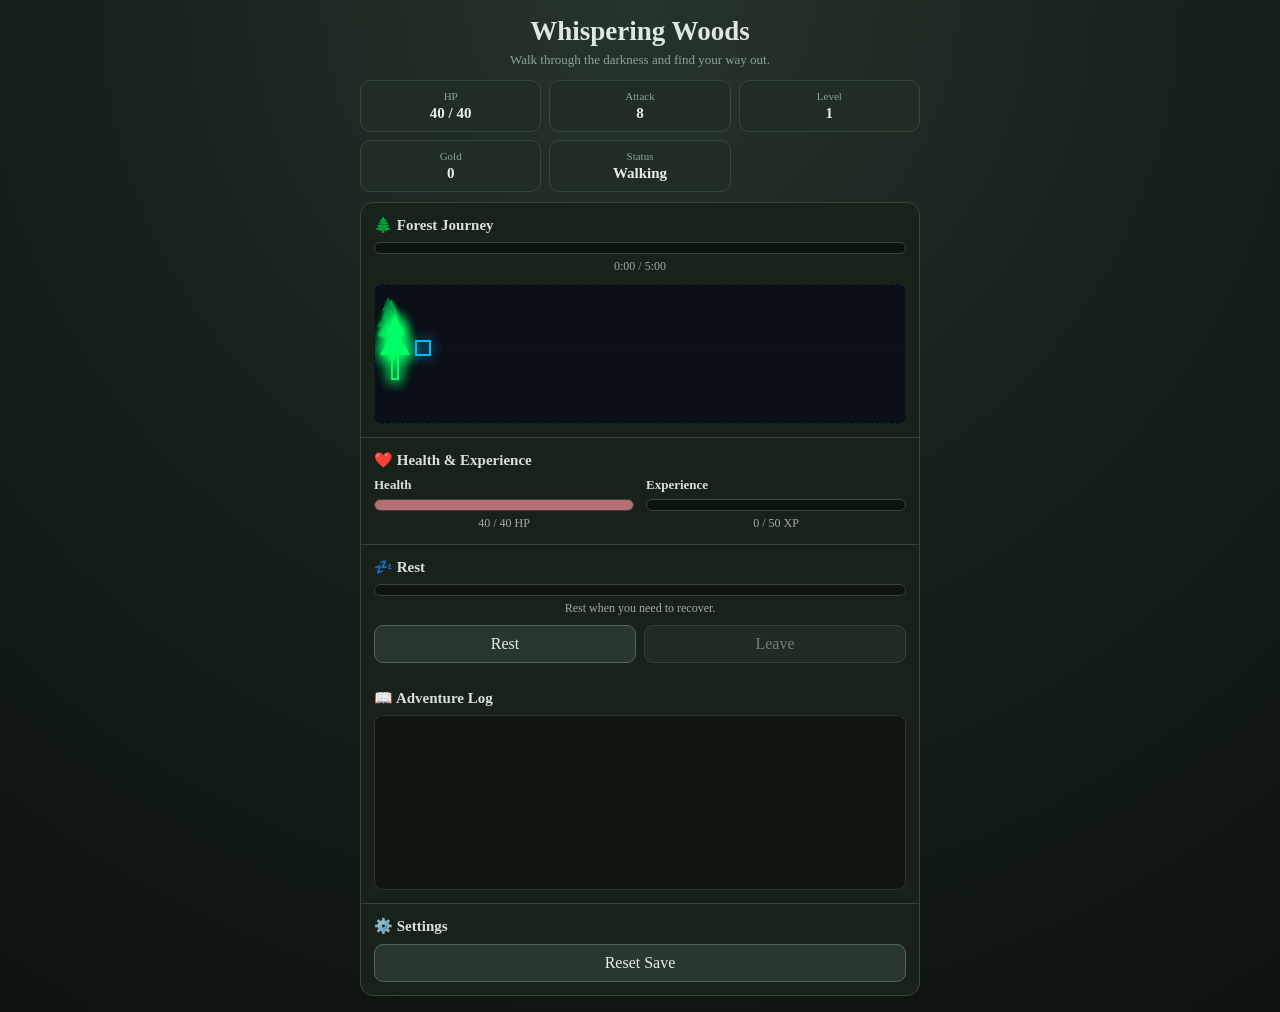
==== commit 78ae8171: "Add forest-style village walk screen" ====
--- a/index.html
+++ b/index.html
@@ -98,7 +98,7 @@
 <h1>Oakshade Village</h1>
 <p>The forest is behind you. Now, rebuild what was left behind.</p>
 </div>
-<div class="village-status">Village Hub</div>
+<div class="village-status">Rebuilding</div>
 </div>
 
 <div class="village-content">
@@ -129,6 +129,12 @@
 </div>
 </div>
 
+<div class="village-panel village-walk-option">
+<div class="village-panel-title">Explore</div>
+<div class="village-walk-description">Take a 20 minute walk and find 1 random resource every 15 seconds.</div>
+<button id="takeWalkButton">Take a Walk</button>
+</div>
+
 <div class="village-panel">
 <div class="village-panel-heading">
 <div class="village-panel-title">Rebuild the Village</div>
@@ -148,6 +154,64 @@
 
 </div>
 </div>
+
+
+<div id="villageWalkScreen" class="village-walk-screen hidden">
+<div class="village-walk-box">
+
+<div class="village-walk-header">
+<div class="village-kicker">EXPLORING THE WILDS</div>
+<h1>Village Walk</h1>
+<p>Walk for 20 minutes. Find resources and encounter enemies along the way.</p>
+</div>
+
+<div class="village-walk-stats">
+<div><span>HP</span><strong id="villageWalkHpText">40 / 40</strong></div>
+<div><span>Attack</span><strong id="villageWalkAttackText">8</strong></div>
+<div><span>Level</span><strong id="villageWalkLevelText">1</strong></div>
+<div><span>Gold</span><strong id="villageWalkGoldText">0</strong></div>
+</div>
+
+<div class="village-walk-section">
+<div class="village-walk-title">🌲 Walk Progress</div>
+<div class="bar"><div class="bar-fill" id="villageWalkBar"></div></div>
+<div class="bar-text" id="villageWalkText">20:00 remaining</div>
+<div class="village-walk-next" id="nextWalkRewardText">15 seconds until your next resource</div>
+</div>
+
+<div class="village-walk-section">
+<div class="village-walk-title">❤️ Health & Experience</div>
+<div class="health-xp">
+<div>
+<div class="small-title">Health</div>
+<div class="bar"><div class="bar-fill" id="villageWalkHpBar"></div></div>
+</div>
+<div>
+<div class="small-title">Experience</div>
+<div class="bar"><div class="bar-fill" id="villageWalkXpBar"></div></div>
+<div class="bar-text" id="villageWalkXpText">0 / 50 XP</div>
+</div>
+</div>
+</div>
+
+<div class="village-walk-section">
+<div class="village-walk-title">💤 Rest</div>
+<div class="bar"><div class="bar-fill" id="villageWalkRestBar"></div></div>
+<div class="bar-text" id="villageWalkRestText">Rest if you are defeated.</div>
+</div>
+
+<div class="village-walk-section">
+<div class="village-walk-title">📖 Adventure Log</div>
+<div class="log" id="villageWalkLog"></div>
+</div>
+
+<div class="buttons">
+<button id="leaveVillageWalkButton">Leave Walk</button>
+</div>
+
+</div>
+</div>
+
 
 <script src="player.js"></script>
 <script src="battle.js"></script>
--- a/style.css
+++ b/style.css
@@ -1108,3 +1108,329 @@
     justify-content: center !important;
     text-align: center !important;
 }
+
+
+/* ==========================================================
+   VILLAGE MOBILE / WALKING-STYLE UI
+   ========================================================== */
+
+#villageScreen {
+    padding: 10px;
+    font-family: Georgia, "Times New Roman", serif;
+}
+
+#villageScreen .village-header,
+#villageScreen .village-content {
+    width: min(560px, 100%);
+    margin: 0 auto;
+}
+
+#villageScreen .village-header {
+    align-items: center;
+    padding: 4px 0 10px;
+    gap: 10px;
+}
+
+#villageScreen .village-header h1 {
+    font-size: 27px;
+    margin: 3px 0;
+}
+
+#villageScreen .village-header p {
+    font-size: 13px;
+    line-height: 1.35;
+}
+
+#villageScreen .village-kicker {
+    font-size: 9px;
+    letter-spacing: 2px;
+}
+
+#villageScreen .village-status {
+    padding: 7px 10px;
+    font-size: 11px;
+}
+
+#villageScreen .village-content {
+    display: flex;
+    flex-direction: column;
+    gap: 10px;
+    padding-top: 10px;
+}
+
+#villageScreen .village-overview {
+    min-height: 0;
+    border-radius: 13px;
+    box-shadow: none;
+}
+
+#villageScreen .village-art {
+    min-height: 190px;
+    height: 190px;
+    flex: none;
+}
+
+#villageScreen .ruined-house {
+    font-size: 50px;
+}
+
+#villageScreen .house-one {
+    left: 22%;
+    bottom: 23%;
+}
+
+#villageScreen .house-two {
+    right: 22%;
+    bottom: 19%;
+    font-size: 38px;
+}
+
+#villageScreen .village-tree {
+    font-size: 45px;
+}
+
+#villageScreen .tree-one {
+    left: 5%;
+    bottom: 24%;
+}
+
+#villageScreen .tree-two {
+    right: 5%;
+    bottom: 26%;
+}
+
+#villageScreen .village-message {
+    padding: 11px 13px;
+    gap: 4px;
+}
+
+#villageScreen .village-message strong {
+    font-size: 14px;
+}
+
+#villageScreen .village-message span {
+    font-size: 11px;
+    line-height: 1.4;
+}
+
+#villageScreen .village-panel {
+    padding: 12px;
+    border-radius: 13px;
+}
+
+#villageScreen .village-panel-title {
+    margin-bottom: 8px;
+    font-size: 15px;
+}
+
+#villageScreen .resource-grid {
+    grid-template-columns: 1fr;
+    gap: 6px;
+}
+
+#villageScreen .resource-card {
+    grid-template-columns: 30px 1fr auto;
+    gap: 8px;
+    padding: 8px;
+}
+
+#villageScreen .resource-icon {
+    font-size: 18px;
+}
+
+#villageScreen .resource-name {
+    font-size: 11px;
+}
+
+#villageScreen .resource-value {
+    margin: 2px 0 0;
+    font-size: 15px;
+}
+
+#villageScreen .resource-card button {
+    padding: 7px 10px;
+    font-size: 11px;
+}
+
+#villageScreen .village-panel-heading {
+    display: block;
+}
+
+#villageScreen .village-hint {
+    margin-top: -4px;
+    margin-bottom: 8px;
+    text-align: left;
+    font-size: 10px;
+}
+
+#villageScreen .building-list {
+    gap: 6px;
+}
+
+#villageScreen .building-card {
+    align-items: center;
+    gap: 8px;
+    padding: 8px;
+}
+
+#villageScreen .building-name {
+    font-size: 12px;
+}
+
+#villageScreen .building-description {
+    font-size: 10px;
+}
+
+#villageScreen .building-cost {
+    font-size: 9px;
+}
+
+#villageScreen .building-card button {
+    flex: 0 0 65px;
+    padding: 7px 5px;
+    font-size: 11px;
+}
+
+#villageScreen .village-footer {
+    display: flex;
+    flex-direction: column;
+    gap: 7px;
+}
+
+#villageScreen .village-log {
+    width: 100%;
+    min-height: 45px;
+    max-height: 80px;
+    padding: 8px 10px;
+}
+
+#villageScreen .village-footer .danger-button {
+    width: 100%;
+    padding: 8px;
+    font-size: 12px;
+}
+
+@media (max-width: 500px) {
+    #villageScreen {
+        padding: 8px;
+    }
+
+    #villageScreen .village-header {
+        flex-direction: row;
+        align-items: center;
+    }
+
+    #villageScreen .village-header > div:first-child {
+        min-width: 0;
+    }
+
+    #villageScreen .village-header h1 {
+        font-size: 22px;
+    }
+
+    #villageScreen .village-header p {
+        font-size: 11px;
+    }
+
+    #villageScreen .village-status {
+        flex: 0 0 auto;
+        font-size: 10px;
+        padding: 6px 8px;
+    }
+
+    #villageScreen .village-art {
+        min-height: 160px;
+        height: 160px;
+    }
+
+    #villageScreen .ruined-house {
+        font-size: 42px;
+    }
+
+    #villageScreen .house-two {
+        font-size: 32px;
+    }
+
+    #villageScreen .village-tree {
+        font-size: 38px;
+    }
+}
+
+/* VILLAGE WALK */
+.village-walk-option {
+    display: flex;
+    flex-direction: column;
+    gap: 8px;
+}
+
+.village-walk-description {
+    color: #9cad9f;
+    font-size: 12px;
+    line-height: 1.45;
+}
+
+.village-walk-option button {
+    width: 100%;
+    padding: 9px 12px;
+    border: 1px solid #65785d;
+    border-radius: 8px;
+    background: #394a35;
+    color: #edf2e9;
+    cursor: pointer;
+    font: inherit;
+    font-weight: bold;
+}
+
+.village-walk-screen {
+    position: fixed;
+    inset: 0;
+    z-index: 10001;
+    display: flex;
+    align-items: center;
+    justify-content: center;
+    padding: 20px;
+    background: radial-gradient(circle at 50% 20%, #384936 0%, #182018 45%, #0b100c 100%);
+}
+
+.village-walk-box {
+    width: min(500px, 100%);
+    padding: 30px;
+    text-align: center;
+    border: 1px solid #4b5b47;
+    border-radius: 16px;
+    background: #18221b;
+}
+
+.village-walk-box h1 {
+    margin: 5px 0;
+}
+
+.village-walk-box p {
+    color: #9cad9f;
+    font-size: 13px;
+}
+
+.village-walk-icon {
+    margin: 25px 0;
+    font-size: 64px;
+}
+
+#villageWalkBar {
+    background: #829f87;
+}
+
+.village-walk-next {
+    margin-top: 8px;
+    color: #8fa594;
+    font-size: 11px;
+}
+
+@media (max-width: 500px) {
+    .village-walk-box {
+        padding: 24px 16px;
+    }
+
+    .village-walk-icon {
+        font-size: 52px;
+    }
+}
